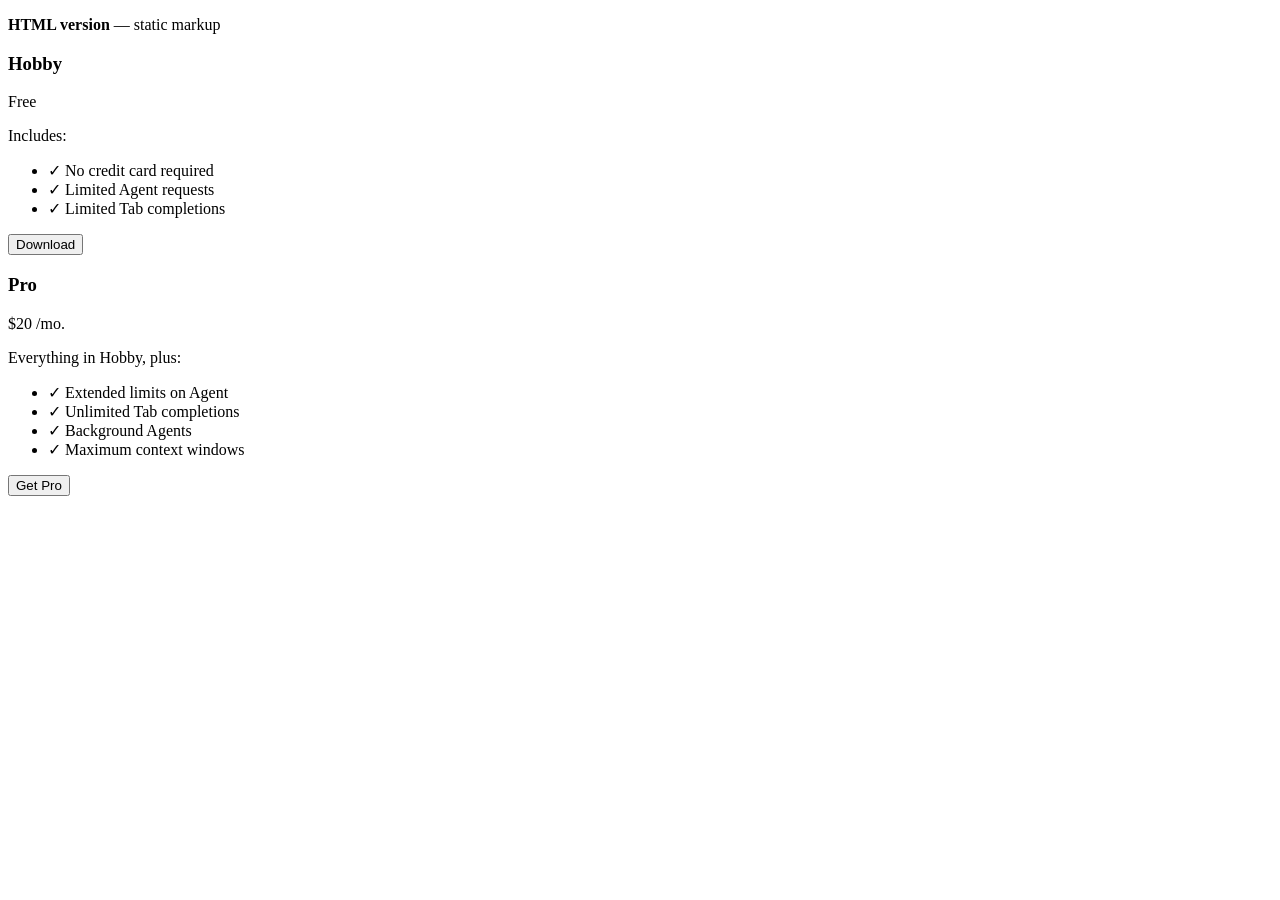
==== index.html @ 9827af02 "Initial commit" ====
<!DOCTYPE html>
<html lang="en">
<head>
    <meta charset="UTF-8">
    <meta name="viewport" content="width=device-width, initial-scale=1.0">
    <title>Pricing Plans — HTML version</title>
    <link rel="preconnect" href="https://fonts.googleapis.com">
    <link rel="preconnect" href="https://fonts.gstatic.com" crossorigin>
    <link href="https://fonts.googleapis.com/css2?family=Inter:wght@400;500;600;700&display=swap" rel="stylesheet">
    <link rel="stylesheet" href="styles.css">
</head>
<body>
    <p class="page-label"><strong>HTML version</strong> — static markup</p>
    <div class="cards-container">
        <div class="card">
            <div class="card-top">
                <h3 class="card-title">Hobby</h3>
                <p class="card-price">
                    <span class="card-price-amount">Free</span>
                </p>
                <div class="card-content">
                    <p class="includes-text">Includes:</p>
                    <ul class="features-list">
                        <li>
                            <span class="checkmark">✓</span>
                            No credit card required
                        </li>
                        <li>
                            <span class="checkmark">✓</span>
                            Limited Agent requests
                        </li>
                        <li>
                            <span class="checkmark">✓</span>
                            Limited Tab completions
                        </li>
                    </ul>
                </div>
            </div>
            <button class="download-button secondary">Download</button>
        </div>
        <div class="card">
            <div class="card-top">
                <h3 class="card-title">Pro</h3>
                <p class="card-price">
                    <span class="card-price-amount">$20</span>
                    <span class="card-price-period">/mo.</span>
                </p>
                <div class="card-content">
                    <p class="includes-text">Everything in Hobby, plus:</p>
                    <ul class="features-list">
                        <li>
                            <span class="checkmark">✓</span>
                            Extended limits on Agent
                        </li>
                        <li>
                            <span class="checkmark">✓</span>
                            Unlimited Tab completions
                        </li>
                        <li>
                            <span class="checkmark">✓</span>
                            Background Agents
                        </li>
                        <li>
                            <span class="checkmark">✓</span>
                            Maximum context windows
                        </li>
                    </ul>
                </div>
            </div>
            <button class="download-button primary">Get Pro</button>
        </div>
    </div>
</body>
</html>
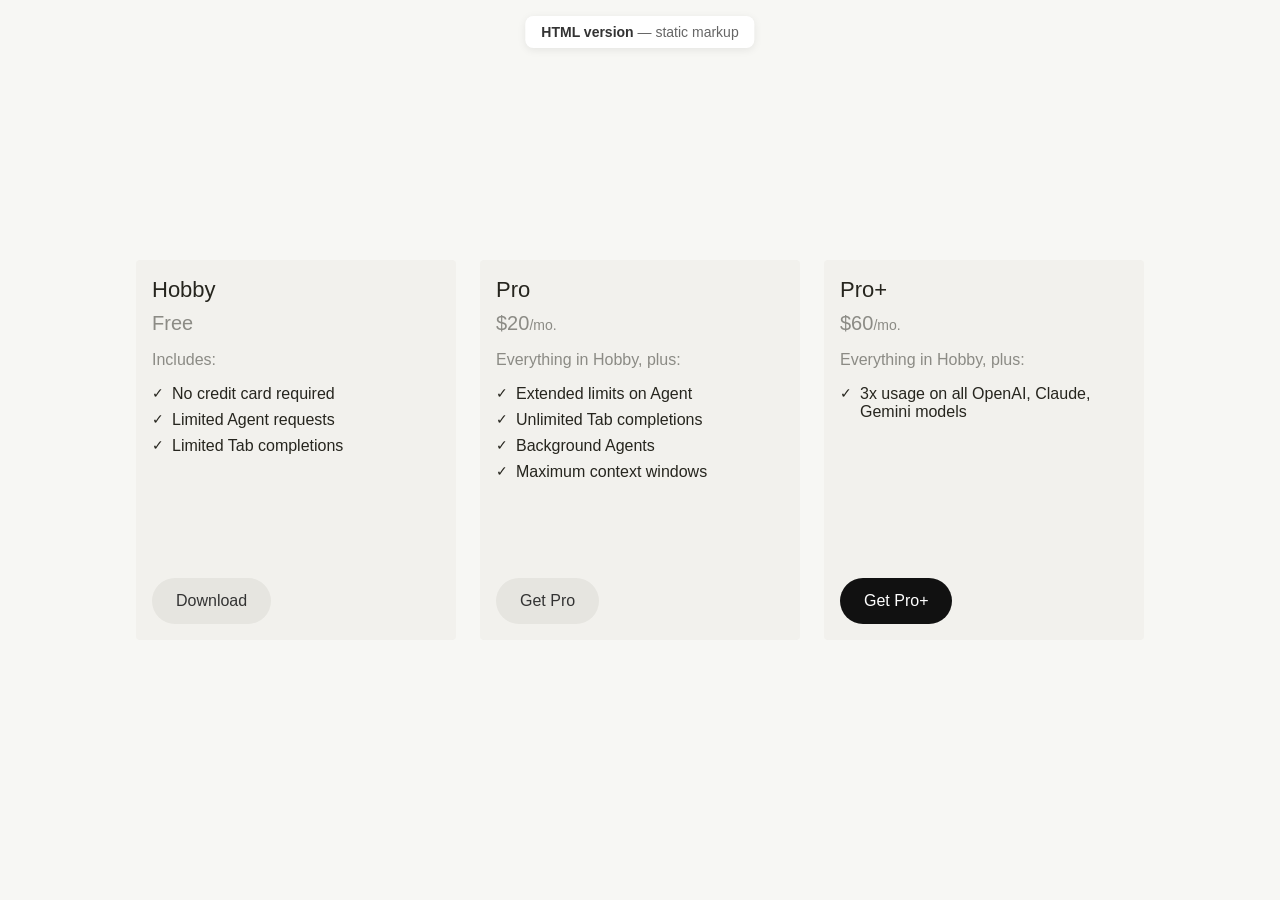
==== commit ac3e189d: "Added new card Added new card called Pro+ and a new button variant" ====
--- a/index.html
+++ b/index.html
@@ -67,7 +67,26 @@
                     </ul>
                 </div>
             </div>
-            <button class="download-button primary">Get Pro</button>
+            <button class="download-button secondary">Get Pro</button>
+        </div>
+        <div class="card">
+            <div class="card-top">
+                <h3 class="card-title">Pro+</h3>
+                <p class="card-price">
+                    <span class="card-price-amount">$60</span>
+                    <span class="card-price-period">/mo.</span>
+                </p>
+                <div class="card-content">
+                    <p class="includes-text">Everything in Hobby, plus:</p>
+                    <ul class="features-list">
+                        <li>
+                            <span class="checkmark">✓</span>
+                            3x usage on all OpenAI, Claude, Gemini models
+                        </li>
+                    </ul>
+                </div>
+            </div>
+            <button class="download-button primary">Get Pro+</button>
         </div>
     </div>
 </body>
--- a/styles.css
+++ b/styles.css
@@ -0,0 +1,164 @@
+* {
+    margin: 0;
+    padding: 0;
+    box-sizing: border-box;
+}
+
+body {
+    font-family: 'Inter', -apple-system, BlinkMacSystemFont, 'Segoe UI', Roboto, sans-serif;
+    background-color: #f7f7f4;
+    display: flex;
+    justify-content: center;
+    align-items: center;
+    min-height: 100vh;
+    padding: 20px;
+}
+
+.cards-container {
+    display: flex;
+    flex-direction: row;
+    gap: 24px;
+    flex-wrap: nowrap;
+    justify-content: center;
+    align-items: flex-start;
+}
+
+.card {
+    display: flex;
+    flex-direction: column;
+    min-height: 380px;
+    background-color: #f2f1ed;
+    border-radius: 4px;
+    padding: 16px;
+    width: 320px;
+    flex-shrink: 0;
+}
+
+.card-top {
+    display: flex;
+    flex-direction: column;
+}
+
+.card-title {
+    font-size: 22px;
+    line-height: 28px;
+    font-weight: 400;
+    color: #26251e;
+    margin-bottom: 8px;
+}
+
+.card-price {
+    font-size: 20px;
+    color: rgba(38, 37, 30, 0.5);
+    display: inline-flex;
+    align-items: baseline;
+}
+
+.card-price-amount {
+    font-size: 20px;
+    font-weight: 400;
+    color: rgba(38, 37, 30, 0.5);
+}
+
+.card-price-period {
+    font-size: 14px;
+    color: rgba(38, 37, 30, 0.5);
+}
+
+.card-content {
+    margin-bottom: 32px;
+}
+
+.includes-text {
+    font-size: 16px;
+    color: rgba(38, 37, 30, 0.5);
+    margin: 16px 0px;
+}
+
+.features-list {
+    list-style: none;
+    padding: 0;
+}
+
+.features-list li {
+    display: flex;
+    align-items: flex-start;
+    margin-bottom: 8px;
+    font-size: 16px;
+    color: #26251e;
+}
+
+.checkmark {
+    color: #26251e;
+    font-size: 14px;
+    margin-right: 8px;
+    font-weight: 400;
+}
+
+.download-button {
+    margin-top: auto;
+    width: fit-content;
+    background-color: #e6e5e0;
+    border: none;
+    border-radius: 999px;
+    padding: 14px 24px;
+    font-size: 16px;
+    font-weight: 500;
+    color: #333;
+    cursor: pointer;
+    transition: background-color 0.2s ease;
+}
+
+.download-button:hover {
+    background-color: #D8D6CE;
+}
+
+.download-button:active {
+    background-color: #D8D6CE;
+}
+
+.download-button.primary {
+    background-color: #111;
+    color: #fff;
+}
+
+.download-button.primary:hover {
+    background-color: #333;
+}
+
+.download-button.primary:active {
+    background-color: #333;
+}
+
+.download-button.outline {
+    background-color: transparent;
+    border: 1px solid #111;
+    color: #111;
+}
+
+.download-button.outline:hover{
+    background-color: #D8D6CE;
+    color: #111;
+}
+
+.download-button.outline:active{
+    background-color: #111;
+    color: #fff;
+}
+
+.page-label {
+    position: fixed;
+    top: 16px;
+    left: 50%;
+    transform: translateX(-50%);
+    font-size: 14px;
+    color: #666;
+    background: #fff;
+    padding: 8px 16px;
+    border-radius: 8px;
+    box-shadow: 0 2px 8px rgba(0,0,0,0.08);
+}
+
+.page-label strong {
+    color: #333;
+}
